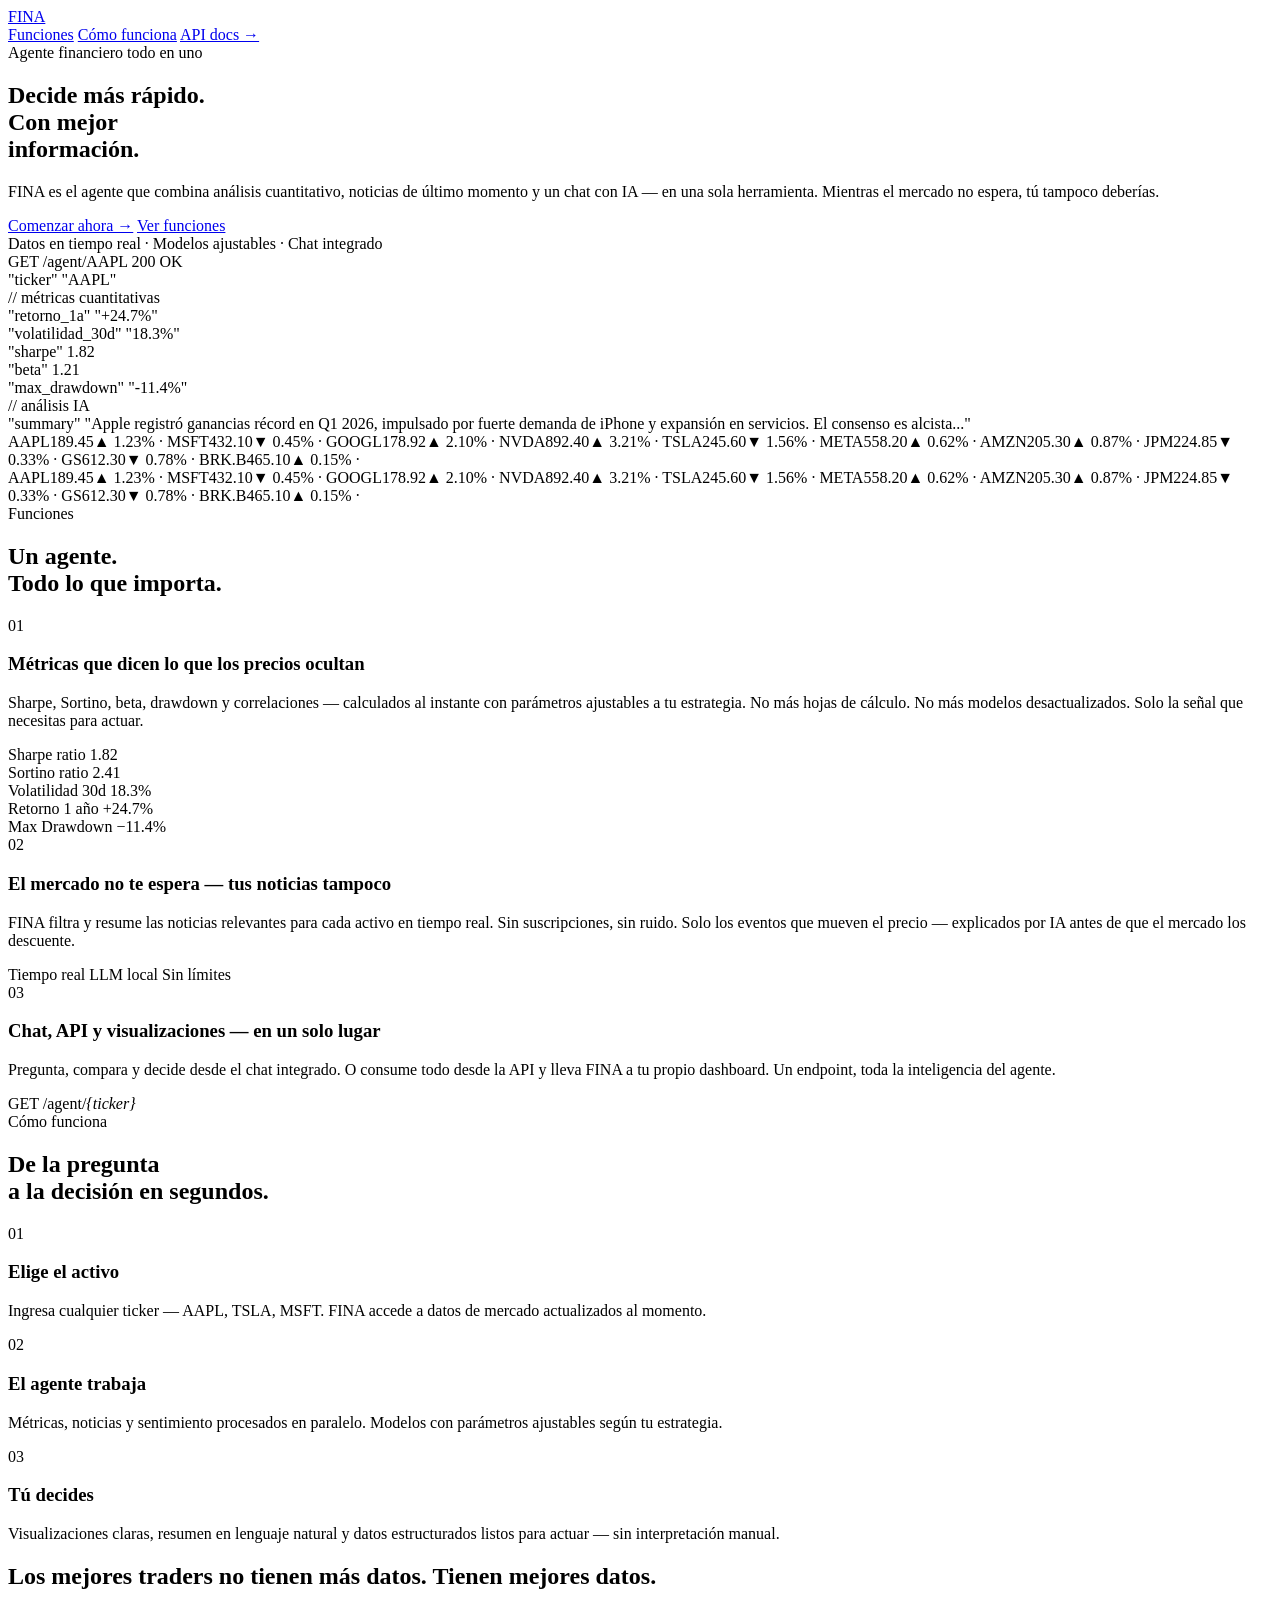
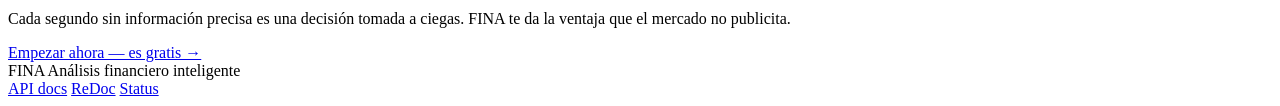
==== frontend/index.html @ 8bf40bfe "feat(front): add landing page with Quantitative Editorial design system - Create frontend/ with inde" ====
<!DOCTYPE html>
<html lang="es">
<head>
  <meta charset="UTF-8" />
  <meta name="viewport" content="width=device-width, initial-scale=1.0" />
  <title>FINA — The Quantitative Editorial</title>
  <meta name="description" content="Métricas cuantitativas, noticias con IA y análisis técnico en una sola API. La información que necesitas para tomar las mejores decisiones en segundos." />

  <!-- Inter — única tipografía del sistema -->
  <link rel="preconnect" href="https://fonts.googleapis.com" />
  <link rel="preconnect" href="https://fonts.gstatic.com" crossorigin />
  <link href="https://fonts.googleapis.com/css2?family=Inter:wght@100..900&display=swap" rel="stylesheet" />

  <link rel="stylesheet" href="/static/css/main.css" />
</head>
<body>

  <!-- ══════════════════════════════════════════════
       NAV — Glass rule: frosted pane over content
  ══════════════════════════════════════════════ -->
  <nav class="nav" id="nav">
    <div class="nav-inner">
      <a href="/" class="nav-logo" aria-label="FINA">FINA</a>
      <div class="nav-links">
        <a href="#features" class="nav-link">Funciones</a>
        <a href="#workflow" class="nav-link">Cómo funciona</a>
        <a href="/docs" class="btn btn-ghost btn-sm">API docs →</a>
      </div>
    </div>
  </nav>

  <main>

    <!-- ══════════════════════════════════════════════
         HERO — Asymmetric: text left, API mock right
         Typography: display-lg for impact, left-aligned
    ══════════════════════════════════════════════ -->
    <section class="hero">
      <div class="hero-inner">

        <div class="hero-content animate-in" style="--delay: 0ms">
          <div class="hero-label">Agente financiero todo en uno</div>
          <h1 class="hero-title">
            Decide más rápido.<br />Con mejor<br />información.
          </h1>
          <p class="hero-subtitle">
            FINA es el agente que combina análisis cuantitativo,
            noticias de último momento y un chat con IA — en una sola herramienta.
            Mientras el mercado no espera, tú tampoco deberías.
          </p>
          <div class="hero-actions">
            <a href="/docs" class="btn btn-primary btn-lg">Comenzar ahora →</a>
            <a href="#features" class="btn btn-ghost btn-lg">Ver funciones</a>
          </div>
          <div class="hero-meta">
            <span class="hero-meta-item">
              <span class="dot dot-green"></span>Datos en tiempo real
            </span>
            <span class="hero-meta-sep">·</span>
            <span class="hero-meta-item">Modelos ajustables</span>
            <span class="hero-meta-sep">·</span>
            <span class="hero-meta-item">Chat integrado</span>
          </div>
        </div>

        <!-- API Response Mock — surface-container-lowest card (Level 2) -->
        <div class="hero-demo animate-in" style="--delay: 180ms">
          <div class="api-card">
            <div class="api-card-header">
              <div class="api-card-dots" aria-hidden="true">
                <span></span><span></span><span></span>
              </div>
              <span class="api-card-route">GET /agent/AAPL</span>
              <span class="api-card-status">200 OK</span>
            </div>
            <div class="api-card-body">

              <div class="api-row">
                <span class="api-key">"ticker"</span>
                <span class="api-val api-string">"AAPL"</span>
              </div>

              <div class="api-divider"></div>
              <div class="api-section-label">// métricas cuantitativas</div>

              <div class="api-row">
                <span class="api-key">"retorno_1a"</span>
                <span class="api-val api-positive">"+24.7%"</span>
              </div>
              <div class="api-row">
                <span class="api-key">"volatilidad_30d"</span>
                <span class="api-val api-number">"18.3%"</span>
              </div>
              <div class="api-row">
                <span class="api-key">"sharpe"</span>
                <span class="api-val api-number">1.82</span>
              </div>
              <div class="api-row">
                <span class="api-key">"beta"</span>
                <span class="api-val api-number">1.21</span>
              </div>
              <div class="api-row">
                <span class="api-key">"max_drawdown"</span>
                <span class="api-val api-negative">"-11.4%"</span>
              </div>

              <div class="api-divider"></div>
              <div class="api-section-label">// análisis IA</div>

              <div class="api-row api-row-block">
                <span class="api-key">"summary"</span>
                <span class="api-val api-text">"Apple registró ganancias récord en Q1 2026, impulsado por fuerte demanda de iPhone y expansión en servicios. El consenso es alcista..."</span>
              </div>

            </div>
          </div>
        </div>

      </div>
    </section>

    <!-- ══════════════════════════════════════════════
         TICKER TAPE — surface-container-low (Level 1)
         Tonal shift. No border. No dividers between items.
    ══════════════════════════════════════════════ -->
    <div class="ticker-tape" aria-hidden="true">
      <div class="ticker-track">
        <div class="ticker-content">
          <span class="tick"><span class="tick-sym">AAPL</span><span class="tick-price">189.45</span><span class="tick-chg up">▲ 1.23%</span></span>
          <span class="tick-sep">·</span>
          <span class="tick"><span class="tick-sym">MSFT</span><span class="tick-price">432.10</span><span class="tick-chg down">▼ 0.45%</span></span>
          <span class="tick-sep">·</span>
          <span class="tick"><span class="tick-sym">GOOGL</span><span class="tick-price">178.92</span><span class="tick-chg up">▲ 2.10%</span></span>
          <span class="tick-sep">·</span>
          <span class="tick"><span class="tick-sym">NVDA</span><span class="tick-price">892.40</span><span class="tick-chg up">▲ 3.21%</span></span>
          <span class="tick-sep">·</span>
          <span class="tick"><span class="tick-sym">TSLA</span><span class="tick-price">245.60</span><span class="tick-chg down">▼ 1.56%</span></span>
          <span class="tick-sep">·</span>
          <span class="tick"><span class="tick-sym">META</span><span class="tick-price">558.20</span><span class="tick-chg up">▲ 0.62%</span></span>
          <span class="tick-sep">·</span>
          <span class="tick"><span class="tick-sym">AMZN</span><span class="tick-price">205.30</span><span class="tick-chg up">▲ 0.87%</span></span>
          <span class="tick-sep">·</span>
          <span class="tick"><span class="tick-sym">JPM</span><span class="tick-price">224.85</span><span class="tick-chg down">▼ 0.33%</span></span>
          <span class="tick-sep">·</span>
          <span class="tick"><span class="tick-sym">GS</span><span class="tick-price">612.30</span><span class="tick-chg down">▼ 0.78%</span></span>
          <span class="tick-sep">·</span>
          <span class="tick"><span class="tick-sym">BRK.B</span><span class="tick-price">465.10</span><span class="tick-chg up">▲ 0.15%</span></span>
          <span class="tick-sep">·</span>
        </div>
        <div class="ticker-content" aria-hidden="true">
          <span class="tick"><span class="tick-sym">AAPL</span><span class="tick-price">189.45</span><span class="tick-chg up">▲ 1.23%</span></span>
          <span class="tick-sep">·</span>
          <span class="tick"><span class="tick-sym">MSFT</span><span class="tick-price">432.10</span><span class="tick-chg down">▼ 0.45%</span></span>
          <span class="tick-sep">·</span>
          <span class="tick"><span class="tick-sym">GOOGL</span><span class="tick-price">178.92</span><span class="tick-chg up">▲ 2.10%</span></span>
          <span class="tick-sep">·</span>
          <span class="tick"><span class="tick-sym">NVDA</span><span class="tick-price">892.40</span><span class="tick-chg up">▲ 3.21%</span></span>
          <span class="tick-sep">·</span>
          <span class="tick"><span class="tick-sym">TSLA</span><span class="tick-price">245.60</span><span class="tick-chg down">▼ 1.56%</span></span>
          <span class="tick-sep">·</span>
          <span class="tick"><span class="tick-sym">META</span><span class="tick-price">558.20</span><span class="tick-chg up">▲ 0.62%</span></span>
          <span class="tick-sep">·</span>
          <span class="tick"><span class="tick-sym">AMZN</span><span class="tick-price">205.30</span><span class="tick-chg up">▲ 0.87%</span></span>
          <span class="tick-sep">·</span>
          <span class="tick"><span class="tick-sym">JPM</span><span class="tick-price">224.85</span><span class="tick-chg down">▼ 0.33%</span></span>
          <span class="tick-sep">·</span>
          <span class="tick"><span class="tick-sym">GS</span><span class="tick-price">612.30</span><span class="tick-chg down">▼ 0.78%</span></span>
          <span class="tick-sep">·</span>
          <span class="tick"><span class="tick-sym">BRK.B</span><span class="tick-price">465.10</span><span class="tick-chg up">▲ 0.15%</span></span>
          <span class="tick-sep">·</span>
        </div>
      </div>
    </div>

    <!-- ══════════════════════════════════════════════
         FEATURES — Asymmetric: 1 large + 2 stacked
         surface (base) → surface-container-lowest (cards)
         Intentional asymmetry per DESIGN.md §6
    ══════════════════════════════════════════════ -->
    <section id="features" class="features">
      <div class="section-inner">

        <div class="section-header scroll-reveal">
          <div class="section-tag">Funciones</div>
          <h2 class="section-title">Un agente.<br />Todo lo que importa.</h2>
        </div>

        <div class="features-grid">

          <!-- Large card: full height left -->
          <div class="feature feature-large scroll-reveal">
            <div>
              <div class="feature-number">01</div>
              <h3 class="feature-title">Métricas que dicen lo que los precios ocultan</h3>
              <p class="feature-desc">
                Sharpe, Sortino, beta, drawdown y correlaciones — calculados al instante
                con parámetros ajustables a tu estrategia. No más hojas de cálculo.
                No más modelos desactualizados. Solo la señal que necesitas para actuar.
              </p>
            </div>
            <!-- Data card section — DESIGN.md Data Cards pattern -->
            <div class="feature-metrics">
              <div class="metric-row">
                <span class="metric-label">Sharpe ratio</span>
                <span class="metric-value metric-pos">1.82</span>
              </div>
              <div class="metric-row">
                <span class="metric-label">Sortino ratio</span>
                <span class="metric-value metric-pos">2.41</span>
              </div>
              <div class="metric-row">
                <span class="metric-label">Volatilidad 30d</span>
                <span class="metric-value">18.3%</span>
              </div>
              <div class="metric-row">
                <span class="metric-label">Retorno 1 año</span>
                <span class="metric-value metric-pos">+24.7%</span>
              </div>
              <div class="metric-row">
                <span class="metric-label">Max Drawdown</span>
                <span class="metric-value metric-neg">−11.4%</span>
              </div>
            </div>
          </div>

          <!-- Stacked right column -->
          <div class="features-col-right">

            <div class="feature scroll-reveal" style="--reveal-delay: 80ms">
              <div class="feature-number">02</div>
              <h3 class="feature-title">El mercado no te espera — tus noticias tampoco</h3>
              <p class="feature-desc">
                FINA filtra y resume las noticias relevantes para cada activo en tiempo real.
                Sin suscripciones, sin ruido. Solo los eventos que mueven el precio —
                explicados por IA antes de que el mercado los descuente.
              </p>
              <div class="feature-tag-row">
                <span class="tag">Tiempo real</span>
                <span class="tag">LLM local</span>
                <span class="tag">Sin límites</span>
              </div>
            </div>

            <div class="feature scroll-reveal" style="--reveal-delay: 160ms">
              <div class="feature-number">03</div>
              <h3 class="feature-title">Chat, API y visualizaciones — en un solo lugar</h3>
              <p class="feature-desc">
                Pregunta, compara y decide desde el chat integrado. O consume todo
                desde la API y lleva FINA a tu propio dashboard. Un endpoint,
                toda la inteligencia del agente.
              </p>
              <div class="feature-code">
                <span class="code-method">GET</span>
                <span class="code-path">/agent/<em>{ticker}</em></span>
              </div>
            </div>

          </div>
        </div>
      </div>
    </section>

    <!-- ══════════════════════════════════════════════
         WORKFLOW — surface-container-low (Level 1)
         Tonal section shift. No border between sections.
         Step numbers use display-lg tonal color.
    ══════════════════════════════════════════════ -->
    <section id="workflow" class="workflow">
      <div class="section-inner">

        <div class="section-header section-header-center scroll-reveal">
          <div class="section-tag">Cómo funciona</div>
          <h2 class="section-title">De la pregunta<br />a la decisión en segundos.</h2>
        </div>

        <div class="steps">
          <div class="step scroll-reveal" style="--reveal-delay: 0ms">
            <div class="step-number">01</div>
            <h3 class="step-title">Elige el activo</h3>
            <p class="step-desc">
              Ingresa cualquier ticker — AAPL, TSLA, MSFT.
              FINA accede a datos de mercado actualizados al momento.
            </p>
          </div>

          <div class="step-connector" aria-hidden="true"></div>

          <div class="step scroll-reveal" style="--reveal-delay: 100ms">
            <div class="step-number">02</div>
            <h3 class="step-title">El agente trabaja</h3>
            <p class="step-desc">
              Métricas, noticias y sentimiento procesados en paralelo.
              Modelos con parámetros ajustables según tu estrategia.
            </p>
          </div>

          <div class="step-connector" aria-hidden="true"></div>

          <div class="step scroll-reveal" style="--reveal-delay: 200ms">
            <div class="step-number">03</div>
            <h3 class="step-title">Tú decides</h3>
            <p class="step-desc">
              Visualizaciones claras, resumen en lenguaje natural y datos
              estructurados listos para actuar — sin interpretación manual.
            </p>
          </div>
        </div>

      </div>
    </section>

    <!-- ══════════════════════════════════════════════
         CTA — on-surface background (dark inversion)
         Left-aligned per DESIGN.md: "Don't center data"
         Intentional asymmetry: headline massive left, CTA below
    ══════════════════════════════════════════════ -->
    <section class="cta scroll-reveal">
      <div class="cta-inner">
        <h2 class="cta-title">Los mejores traders no tienen más datos. Tienen mejores datos.</h2>
        <p class="cta-subtitle">
          Cada segundo sin información precisa es una decisión tomada a ciegas.
          FINA te da la ventaja que el mercado no publicita.
        </p>
        <a href="/docs" class="btn-cta">Empezar ahora — es gratis →</a>
      </div>
    </section>

  </main>

  <!-- ══════════════════════════════════════════════
       FOOTER — surface-container-low
       Left: logo + tagline  /  Right: links
  ══════════════════════════════════════════════ -->
  <footer class="footer">
    <div class="footer-inner">
      <div class="footer-left">
        <span class="footer-logo">FINA</span>
        <span class="footer-tagline">Análisis financiero inteligente</span>
      </div>
      <div class="footer-right">
        <a href="/docs"   class="footer-link">API docs</a>
        <a href="/redoc"  class="footer-link">ReDoc</a>
        <a href="/health" class="footer-link">Status</a>
      </div>
    </div>
  </footer>

  <script src="/static/js/main.js"></script>
</body>
</html>
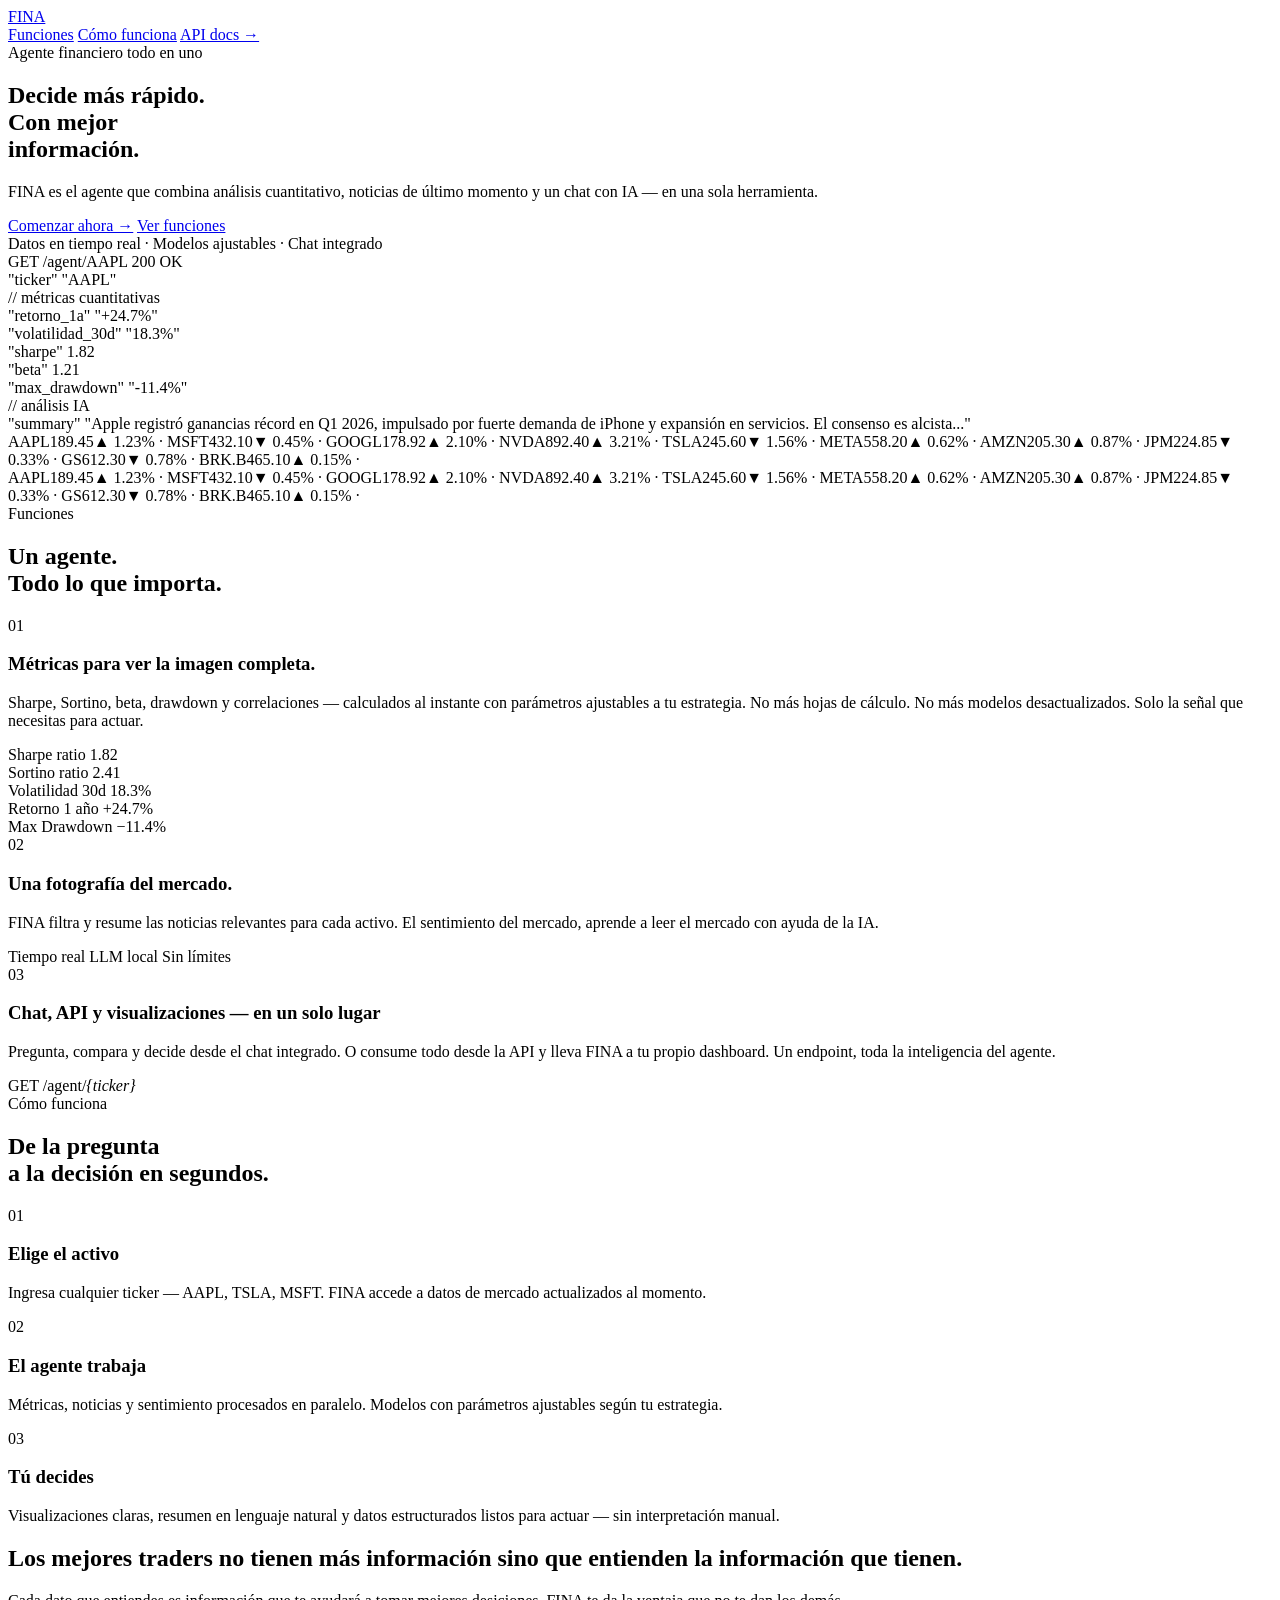
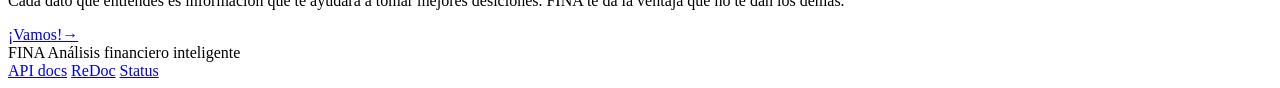
==== commit 4181e864: "EDIT:change the homepage titles" ====
--- a/frontend/index.html
+++ b/frontend/index.html
@@ -5,6 +5,11 @@
   <meta name="viewport" content="width=device-width, initial-scale=1.0" />
   <title>FINA — The Quantitative Editorial</title>
   <meta name="description" content="Métricas cuantitativas, noticias con IA y análisis técnico en una sola API. La información que necesitas para tomar las mejores decisiones en segundos." />
+  <meta name="theme-color" content="#2b3437" />
+  <meta property="og:title" content="FINA — Quantitative Financial Analysis" />
+  <meta property="og:description" content="Métricas cuantitativas, noticias con IA y análisis técnico en una sola API." />
+  <meta property="og:type" content="website" />
+  <link rel="icon" href="data:image/svg+xml,<svg xmlns='http://www.w3.org/2000/svg' viewBox='0 0 32 32'><rect width='32' height='32' rx='6' fill='%232b3437'/><text x='4' y='23' font-family='system-ui' font-weight='900' font-size='18' fill='%23f8f9fa'>F</text></svg>" />
 
   <!-- Inter — única tipografía del sistema -->
   <link rel="preconnect" href="https://fonts.googleapis.com" />
@@ -46,10 +51,9 @@
           <p class="hero-subtitle">
             FINA es el agente que combina análisis cuantitativo,
             noticias de último momento y un chat con IA — en una sola herramienta.
-            Mientras el mercado no espera, tú tampoco deberías.
           </p>
           <div class="hero-actions">
-            <a href="/docs" class="btn btn-primary btn-lg">Comenzar ahora →</a>
+            <a href="/app" class="btn btn-primary btn-lg">Comenzar ahora →</a>
             <a href="#features" class="btn btn-ghost btn-lg">Ver funciones</a>
           </div>
           <div class="hero-meta">
@@ -191,7 +195,7 @@
           <div class="feature feature-large scroll-reveal">
             <div>
               <div class="feature-number">01</div>
-              <h3 class="feature-title">Métricas que dicen lo que los precios ocultan</h3>
+              <h3 class="feature-title">Métricas para ver la imagen completa.</h3>
               <p class="feature-desc">
                 Sharpe, Sortino, beta, drawdown y correlaciones — calculados al instante
                 con parámetros ajustables a tu estrategia. No más hojas de cálculo.
@@ -228,11 +232,11 @@
 
             <div class="feature scroll-reveal" style="--reveal-delay: 80ms">
               <div class="feature-number">02</div>
-              <h3 class="feature-title">El mercado no te espera — tus noticias tampoco</h3>
+              <h3 class="feature-title">Una fotografía del mercado.
+              </h3>
               <p class="feature-desc">
-                FINA filtra y resume las noticias relevantes para cada activo en tiempo real.
-                Sin suscripciones, sin ruido. Solo los eventos que mueven el precio —
-                explicados por IA antes de que el mercado los descuente.
+                FINA filtra y resume las noticias relevantes para cada activo.
+                El sentimiento del mercado, aprende a leer el mercado con ayuda de la IA.
               </p>
               <div class="feature-tag-row">
                 <span class="tag">Tiempo real</span>
@@ -316,12 +320,12 @@
     ══════════════════════════════════════════════ -->
     <section class="cta scroll-reveal">
       <div class="cta-inner">
-        <h2 class="cta-title">Los mejores traders no tienen más datos. Tienen mejores datos.</h2>
+        <h2 class="cta-title">Los mejores traders no tienen más información sino que entienden la información que tienen.</h2>
         <p class="cta-subtitle">
-          Cada segundo sin información precisa es una decisión tomada a ciegas.
-          FINA te da la ventaja que el mercado no publicita.
+          Cada dato que entiendes es información que te ayudará a tomar mejores desiciones.
+          FINA te da la ventaja que no te dan los demás.
         </p>
-        <a href="/docs" class="btn-cta">Empezar ahora — es gratis →</a>
+        <a href="/app" class="btn-cta">¡Vamos!→</a>
       </div>
     </section>
 
